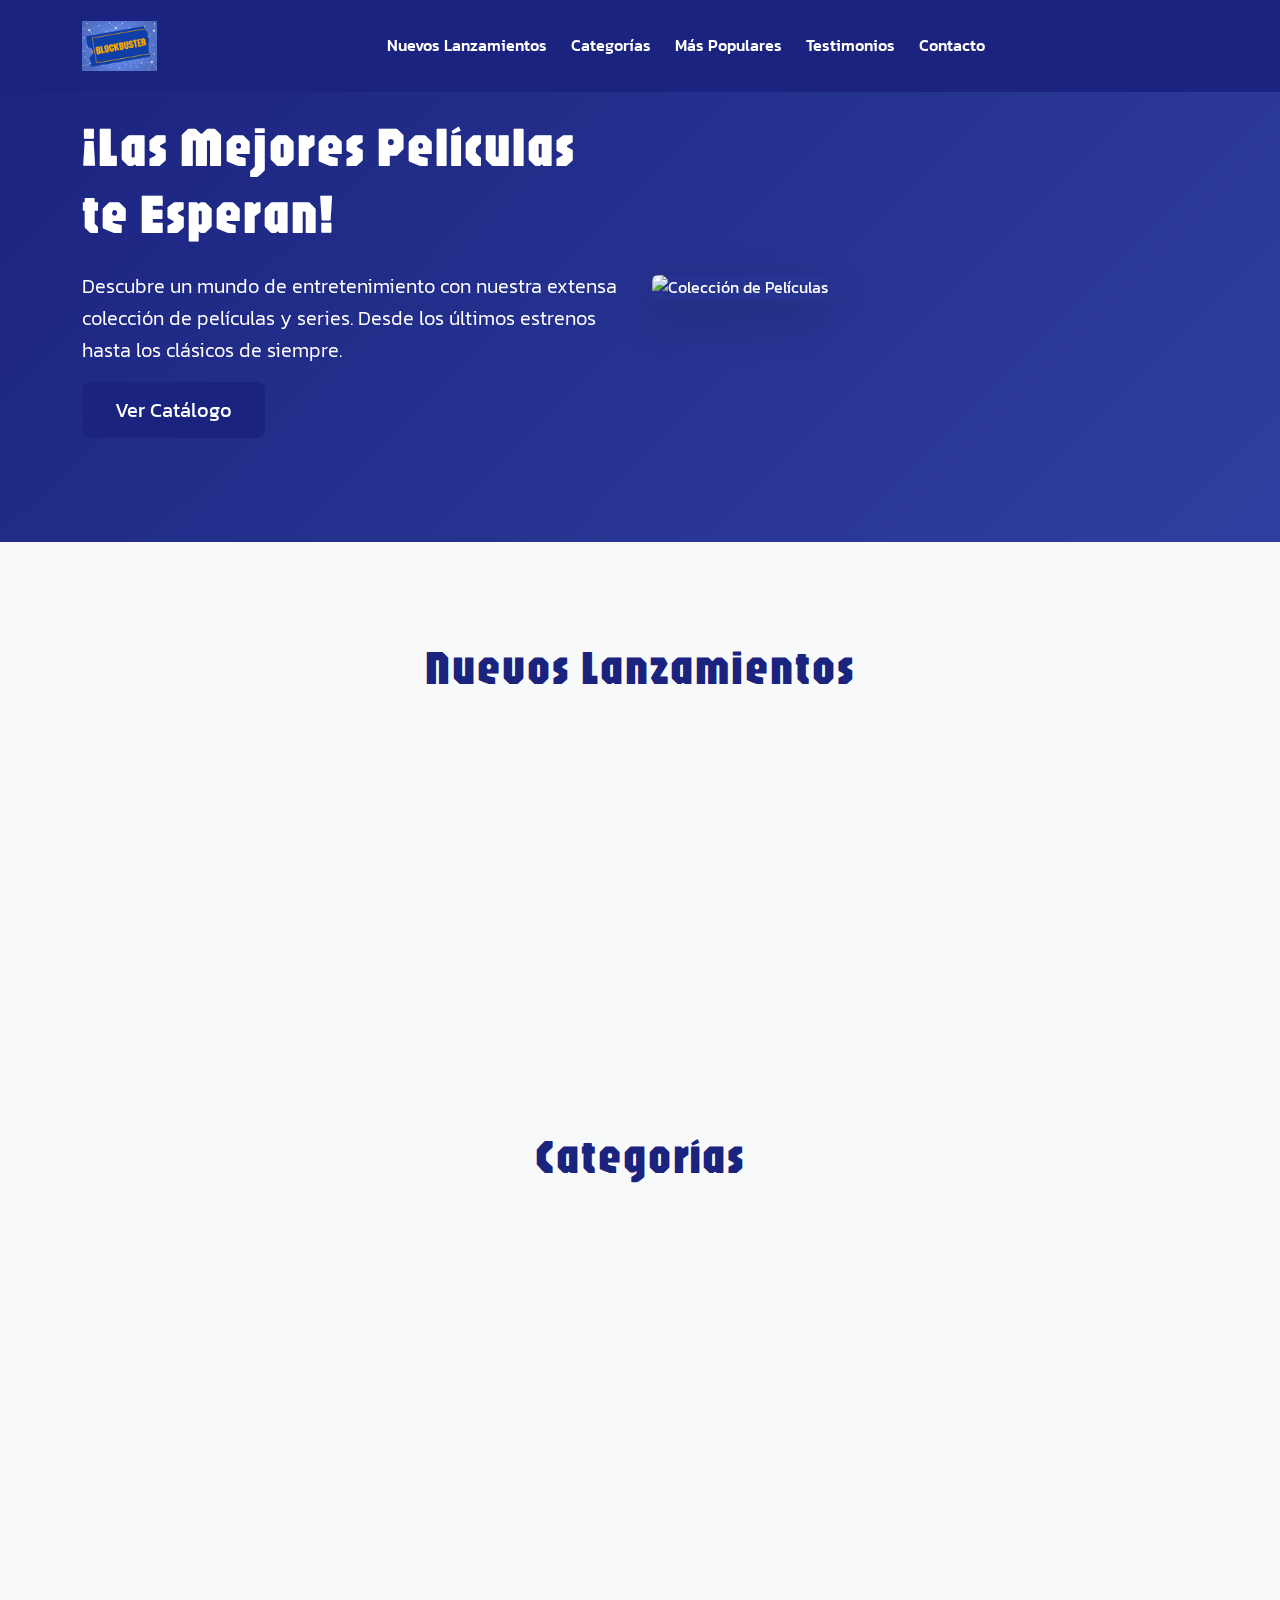
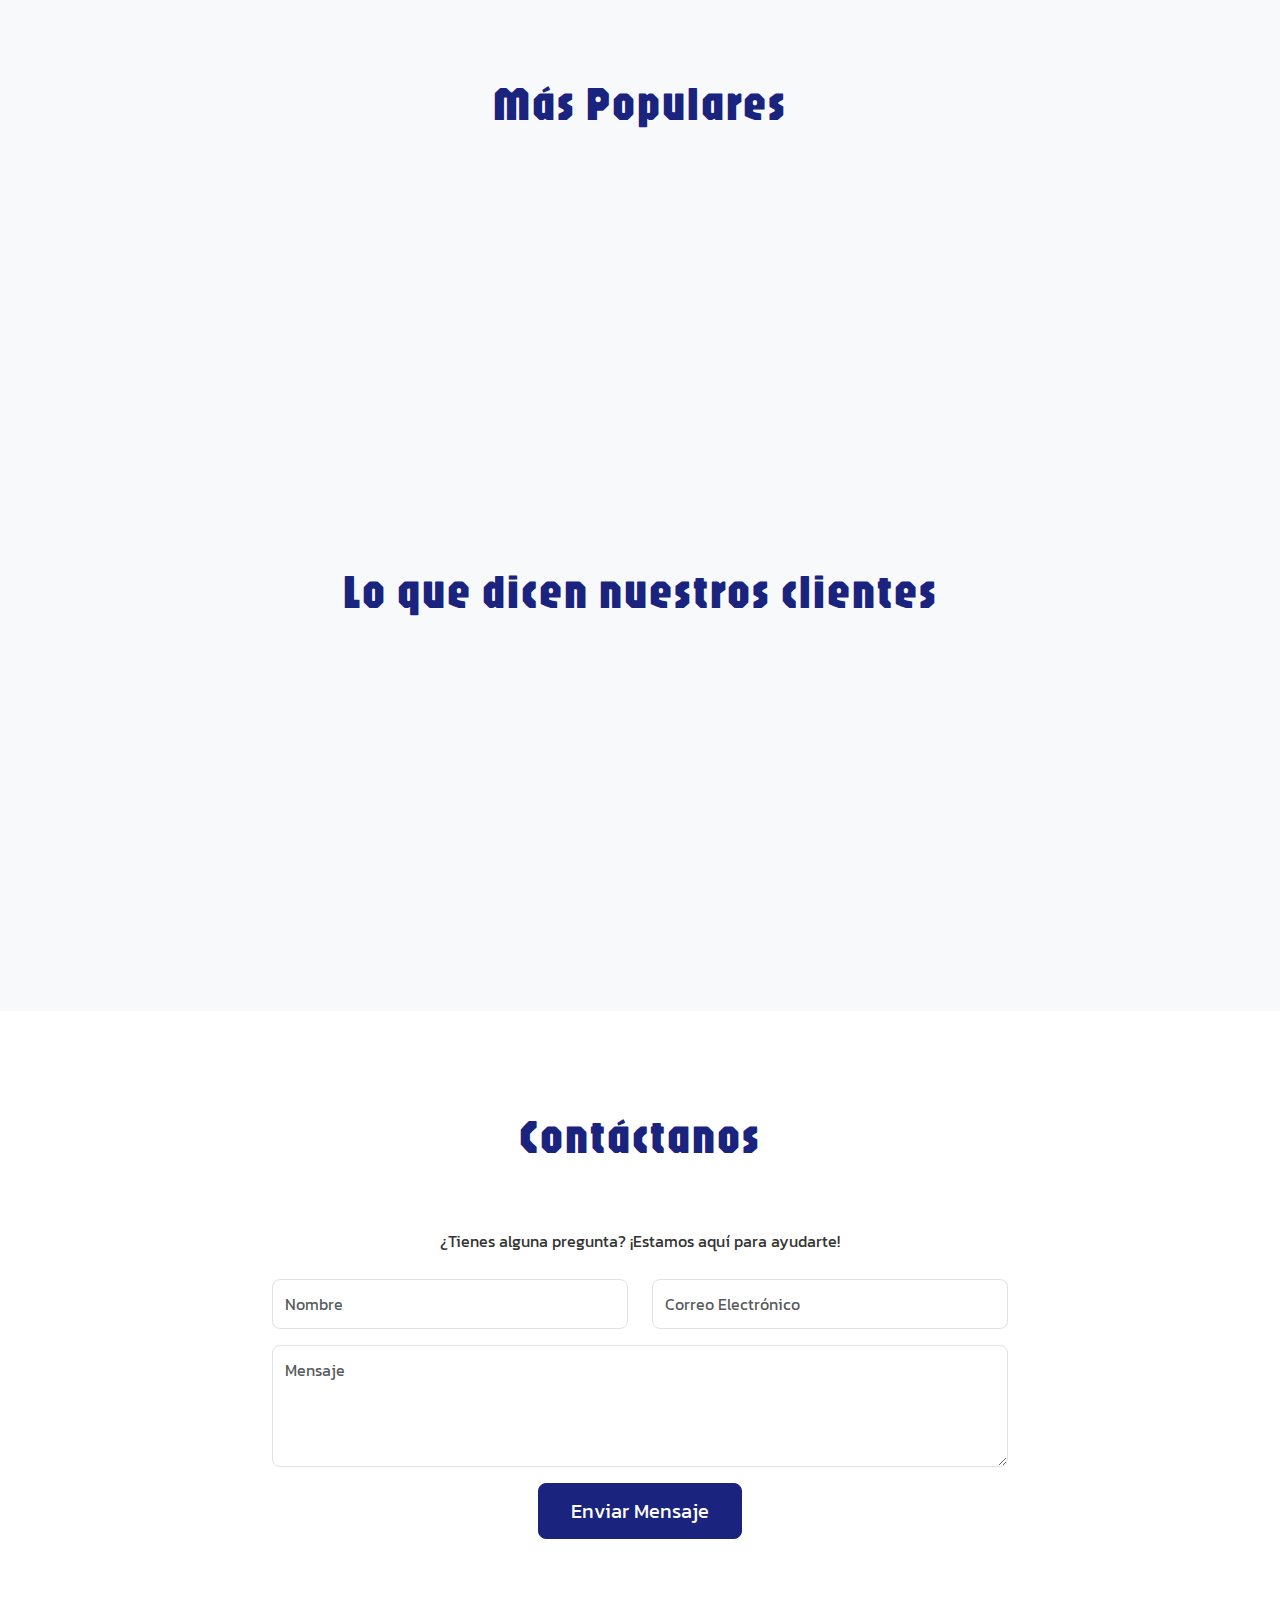
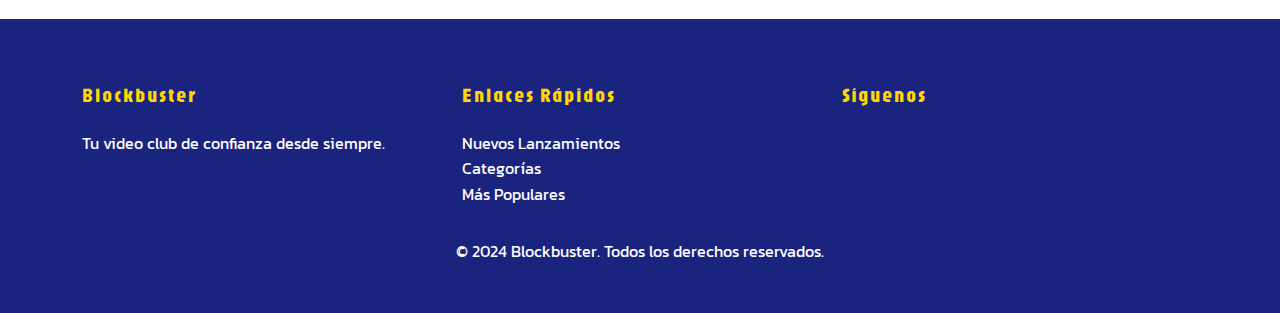
==== index.html @ 4110c4f8 "Add files via upload" ====
<!doctype html>
<html lang="en">
  <head>
    <meta charset="UTF-8" />
    <meta name="viewport" content="width=device-width, initial-scale=1.0" />
    <title>Blockbuster - Tu Video Club Online</title>
    <meta name="description" content="Descubre la mejor selección de películas y series en Blockbuster. ¡Alquila o compra tus favoritos y disfruta de entretenimiento en casa!" />
    <meta name="keywords" content="Blockbuster, películas, series, alquiler, compra, entretenimiento en casa, streaming, DVD, Blu-ray, películas recientes, series populares, entretenimiento familiar" />
    <link href="https://cdn.jsdelivr.net/npm/bootstrap@5.3.3/dist/css/bootstrap.min.css" rel="stylesheet" integrity="sha384-QWTKZyjpPEjISv5WaRU9OFeRpok6YctnYmDr5pNlyT2bRjXh0JMhjY6hW+ALEwIH" crossorigin="anonymous" />
    <link rel="stylesheet" href="./css/index.css" />
    <link rel="stylesheet" href="https://unpkg.com/aos@next/dist/aos.css" />
  </head>
  <body>
    <!-- Navigation -->
    <nav class="navbar navbar-expand-lg navbar-dark fixed-top" id="navbar">
      <div class="container">
        <a class="navbar-brand" href="#">
          <img src="./assets/img/logos/840_560.webp" alt="Blockbuster Logo" class="logo" />
        </a>
        <button class="navbar-toggler" type="button" data-bs-toggle="collapse" data-bs-target="#navbarNav">
          <span class="navbar-toggler-icon"></span>
        </button>
        <div class="collapse navbar-collapse" id="navbarNav">
          <ul class="navbar-nav mx-auto">
            <li class="nav-item">
              <a class="nav-link" href="#nuevos">Nuevos Lanzamientos</a>
            </li>
            <li class="nav-item">
              <a class="nav-link" href="#categorias">Categorías</a>
            </li>
            <li class="nav-item">
              <a class="nav-link" href="#populares">Más Populares</a>
            </li>
            <li class="nav-item">
              <a class="nav-link" href="#testimonios">Testimonios</a>
            </li>
            <li class="nav-item">
              <a class="nav-link" href="#contact">Contacto</a>
            </li>
          </ul>
        </div>
      </div>
    </nav>

    <main>
      <!-- Hero Section -->
      <section class="hero-section">
        <div class="container">
            <div class="row align-items-center">
                <div class="col-lg-6 col-md-6 col-sm-12 mb-4" data-aos="fade-right">
                    <h1 class="display-4 fw-bold">¡Las Mejores Películas te Esperan!</h1>
                    <p class="lead">Descubre un mundo de entretenimiento con nuestra extensa colección de películas y series. Desde los últimos estrenos hasta los clásicos de siempre.</p>
                    <a href="./pages/catalogo.html">
                        <button class="btn btn-primary btn-lg">Ver Catálogo</button>
                    </a>
                </div>
                <div class="col-lg-6 col-md-6 col-sm-12" data-aos="fade-left">
                    <img src="https://images.unsplash.com/photo-1536440136628-849c177e76a1?auto=format&fit=crop&w=800&q=80" alt="Colección de Películas" class="img-fluid rounded shadow-lg" />
                </div>
            </div>
        </div>
    </section>
    

      <!-- Nuevos Lanzamientos -->
      <section id="nuevos" class="movies-section">
        <div class="container">
          <h2 class="text-center mb-5">Nuevos Lanzamientos</h2>
          <div class="row g-4">
            <div class="col-lg-3 col-md-6 col-sm-12" data-aos="zoom-in">
              <div class="movie-card">
                <img src="https://images.unsplash.com/photo-1616530940355-351fabd9524b?auto=format&fit=crop&w=400&q=80" class="card-img-top" alt="Película 1">
                <div class="card-body">
                  <h5 class="card-title">Título de Película</h5>
                  <p class="card-text">Género: Acción</p>
                  <button class="btn btn-primary">Alquilar</button>
                </div>
              </div>
            </div>
            <!-- Repite para más películas -->
          </div>
        </div>
      </section>

      <!-- Categorías -->
      <section id="categorias" class="categories-section">
        <div class="container">
          <h2 class="text-center mb-5">Categorías</h2>
          <div class="row g-4">
            <div class="col-lg-4 col-md-6 col-sm-12" data-aos="fade-up">
              <div class="category-card">
                <img src="https://images.unsplash.com/photo-1512070679279-8988d32161be?auto=format&fit=crop&w=400&q=80" alt="Acción" class="card-img">
                <div class="category-overlay">
                  <h3>Acción</h3>
                </div>
              </div>
            </div>
            <!-- Repite para más categorías -->
          </div>
        </div>
      </section>

      <!-- Películas Populares -->
      <section id="populares" class="popular-section">
        <div class="container">
          <h2 class="text-center mb-5">Más Populares</h2>
          <div class="row g-4">
            <div class="col-lg-3 col-md-6 col-sm-12" data-aos="zoom-in">
              <div class="movie-card popular">
                <span class="badge bg-danger">TOP</span>
                <img src="https://images.unsplash.com/photo-1594909122845-11baa439b7bf?auto=format&fit=crop&w=400&q=80" class="card-img-top" alt="Película Popular">
                <div class="card-body">
                  <h5 class="card-title">Película Popular</h5>
                  <p class="card-text">⭐ 4.8/5</p>
                  <button class="btn btn-primary">Ver Detalles</button>
                </div>
              </div>
            </div>
            <!-- Repite para más películas populares -->
          </div>
        </div>
      </section>

      <!-- Testimonios -->
      <section id="testimonios" class="testimonials-section">
        <div class="container">
          <h2 class="text-center mb-5">Lo que dicen nuestros clientes</h2>
          <div class="row g-4">
            <div class="col-lg-4 col-md-6 col-sm-12" data-aos="fade-up">
              <div class="testimonial-card">
                <div class="testimonial-content">
                  <p>"Excelente servicio y gran variedad de películas. ¡Siempre encuentro lo que busco!"</p>
                  <div class="testimonial-author">
                    <h5>Juan Pérez</h5>
                    <p>⭐⭐⭐⭐⭐</p>
                  </div>
                </div>
              </div>
            </div>
            <!-- Repite para más testimonios -->
          </div>
        </div>
      </section>

      <!-- Contact Section -->
      <section id="contact" class="contact-section">
        <div class="container">
          <h2 class="text-center mb-5">Contáctanos</h2>
          <p class="text-center mb-4">¿Tienes alguna pregunta? ¡Estamos aquí para ayudarte!</p>
          <div class="row justify-content-center">
            <div class="col-lg-8">
              <form id="contact-form" action="https://formspree.io/f/manykbrd" method="POST" class="contact-form">
                <div class="row">
                  <div class="col-md-6 mb-3">
                    <input type="text" name="name" class="form-control" placeholder="Nombre" required />
                  </div>
                  <div class="col-md-6 mb-3">
                    <input name="Email" id="email" type="email" class="form-control" placeholder="Correo Electrónico" required />
                  </div>
                  <div class="col-12 mb-3">
                    <textarea name="message" class="form-control" rows="4" placeholder="Mensaje" required></textarea>
                  </div>
                  <div class="col-12 text-center">
                    <button class="btn btn-primary btn-lg" type="submit">Enviar Mensaje</button>
                  </div>
                </div>
              </form>
              <div id="success-message" class="alert alert-success mt-3 text-center" style="display: none;">
                ¡Mensaje enviado correctamente!
              </div>
            </div>
          </div>
        </div>
      </section>
    </main>

    <footer class="footer">
      <div class="container">
        <div class="row">
          <div class="col-md-4">
            <h5>Blockbuster</h5>
            <p>Tu video club de confianza desde siempre.</p>
          </div>
          <div class="col-md-4">
            <h5>Enlaces Rápidos</h5>
            <ul class="list-unstyled">
              <li><a href="#nuevos">Nuevos Lanzamientos</a></li>
              <li><a href="#categorias">Categorías</a></li>
              <li><a href="#populares">Más Populares</a></li>
            </ul>
          </div>
          <div class="col-md-4">
            <h5>Síguenos</h5>
            <div class="social-links">
              <a href="#" class="me-3"><i class="fab fa-facebook"></i></a>
              <a href="#" class="me-3"><i class="fab fa-twitter"></i></a>
              <a href="#" class="me-3"><i class="fab fa-instagram"></i></a>
            </div>
          </div>
        </div>
        <div class="row mt-3">
          <div class="col text-center">
            <p>&copy; 2024 Blockbuster. Todos los derechos reservados.</p>
          </div>
        </div>
      </div>
    </footer>

    <script src="https://cdn.jsdelivr.net/npm/bootstrap@5.3.3/dist/js/bootstrap.bundle.min.js" integrity="sha384-YvpcrYf0tY3lHB60NNkmXc5s9fDVZLESaAA55NDzOxhy9GkcIdslK1eN7N6jIeHz" crossorigin="anonymous"></script>
    <script src="https://kit.fontawesome.com/your-kit-code.js" crossorigin="anonymous"></script>
    <script src="https://unpkg.com/aos@next/dist/aos.js"></script>
    <script>
      AOS.init({
        easing: 'ease-out-back',
        duration: 1000
      });

      document.getElementById('contact-form').addEventListener('submit', async function (event) {
        event.preventDefault();
        const form = event.target;
        const formData = new FormData(form);

        try {
          const response = await fetch(form.action, {
            method: form.method,
            body: formData,
            headers: { 'Accept': 'application/json' }
          });

          if (response.ok) {
            form.reset();
            document.getElementById('success-message').style.display = 'block';
            setTimeout(() => {
              document.getElementById('success-message').style.display = 'none';
            }, 5000);
          } else {
            throw new Error('Error en el envío');
          }
        } catch (error) {
          alert('No se pudo enviar el formulario. Por favor, inténtalo de nuevo.');
        }
      });
    </script>
  </body>
</html>
---- css/index.css ----
@import url('https://fonts.googleapis.com/css2?family=Jaro:opsz@6..72&display=swap');
@import url('https://fonts.googleapis.com/css2?family=Jaro:opsz@6..72&family=Kanit:ital,wght@0,100;0,200;0,300;0,400;0,500;0,600;0,700;0,800;0,900;1,100;1,200;1,300;1,400;1,500;1,600;1,700;1,800;1,900&display=swap');

:root {
  --primary-color: #1a237e;
  --secondary-color: #ffd700;
  --text-color: #333;
  --navbar-bg: rgba(26, 35, 126, 0.95);
  --navbar-hover: #ffd700;
  --transition: all 0.3s ease;
}

body {
  background-color: #f8f9fa;
  color: var(--text-color);
  font-family: 'Kanit', sans-serif;
  line-height: 1.6;
}

/* Typography */
h1, h2, h3, h4, h5, h6 {
  font-family: "Jaro", sans-serif;
  letter-spacing: 2px;
  color: var(--primary-color);
}

h1 {
  font-size: clamp(2.5rem, 5vw, 4rem);
  margin-bottom: 1.5rem;
}

h2 {
  font-size: clamp(2rem, 4vw, 3rem);
  padding: 1rem 0;
}

/* Navigation */
.navbar {
  background-color: var(--navbar-bg);
  transition: var(--transition);
  padding: 1rem 0;
}

.navbar .logo {
  max-height: 50px;
  width: auto;
}

.navbar-nav .nav-link {
  color: white !important;
  transition: var(--transition);
  padding: 0.5rem 1rem;
  margin: 0 0.25rem;
  font-weight: 500;
}

.navbar-nav .nav-link:hover,
.navbar .active {
  color: var(--navbar-hover) !important;
}

.navbar-toggler {
  border-color: var(--navbar-hover);
  padding: 0.5rem;
}

/* Sections */
section {
  padding: 5rem 0;
}

.hero-section {
  padding-top: 7rem;
  background: linear-gradient(135deg, #1a237e 0%, #303f9f 100%);
  color: white;
}

.hero-section h1,
.hero-section p {
  color: white;
}

/* Movie Cards */
.movie-card {
  background: white;
  border-radius: 10px;
  overflow: hidden;
  box-shadow: 0 4px 6px rgba(0, 0, 0, 0.1);
  transition: var(--transition);
  height: 100%;
}

.movie-card:hover {
  transform: translateY(-5px);
  box-shadow: 0 8px 15px rgba(0, 0, 0, 0.2);
}

.movie-card img {
  width: 100%;
  height: 300px;
  object-fit: cover;
}

.movie-card .card-body {
  padding: 1.5rem;
}

.movie-card.popular {
  position: relative;
}

.movie-card .badge {
  position: absolute;
  top: 1rem;
  right: 1rem;
  padding: 0.5rem 1rem;
  font-size: 0.9rem;
}

/* Category Cards */
.category-card {
  position: relative;
  border-radius: 10px;
  overflow: hidden;
  height: 250px;
}

.category-card img {
  width: 100%;
  height: 100%;
  object-fit: cover;
}

.category-overlay {
  position: absolute;
  bottom: 0;
  left: 0;
  right: 0;
  background: linear-gradient(to top, rgba(0,0,0,0.8), transparent);
  padding: 2rem;
  color: white;
}

/* Testimonial Cards */
.testimonial-card {
  background: white;
  padding: 2rem;
  border-radius: 10px;
  box-shadow: 0 4px 6px rgba(0, 0, 0, 0.1);
  height: 100%;
}

.testimonial-author {
  margin-top: 1rem;
  padding-top: 1rem;
  border-top: 1px solid #eee;
}

/* Contact Form */
.contact-section {
  background-color: white;
}

.contact-form .form-control {
  padding: 0.75rem;
  border-radius: 8px;
  border: 1px solid #dee2e6;
  transition: var(--transition);
}

.contact-form .form-control:focus {
  border-color: var(--primary-color);
  box-shadow: 0 0 0 0.2rem rgba(26, 35, 126, 0.25);
}

.btn-primary {
  background-color: var(--primary-color);
  border-color: var(--primary-color);
  padding: 0.75rem 2rem;
  transition: var(--transition);
}

.btn-primary:hover {
  background-color: var(--secondary-color);
  border-color: var(--secondary-color);
  color: var(--primary-color);
}

/* Footer */
.footer {
  background-color: var(--primary-color);
  color: white;
  padding: 4rem 0 2rem;
}

.footer h5 {
  color: var(--secondary-color);
  margin-bottom: 1.5rem;
}

.footer a {
  color: white;
  text-decoration: none;
  transition: var(--transition);
}

.footer a:hover {
  color: var(--secondary-color);
}

.social-links a {
  font-size: 1.5rem;
}

/* Media Queries */
@media (max-width: 768px) {
  section {
    padding: 3rem 0;
  }
  
  .hero-section {
    padding-top: 5rem;
  }
  
  .navbar-collapse {
    background-color: var(--navbar-bg);
    padding: 1rem;
    border-radius: 8px;
    margin-top: 1rem;
  }

  .movie-card img {
    height: 250px;
  }
}

@media (max-width: 576px) {
  .container {
    padding-left: 1.5rem;
    padding-right: 1.5rem;
  }

  .category-card {
    height: 200px;
  }
}
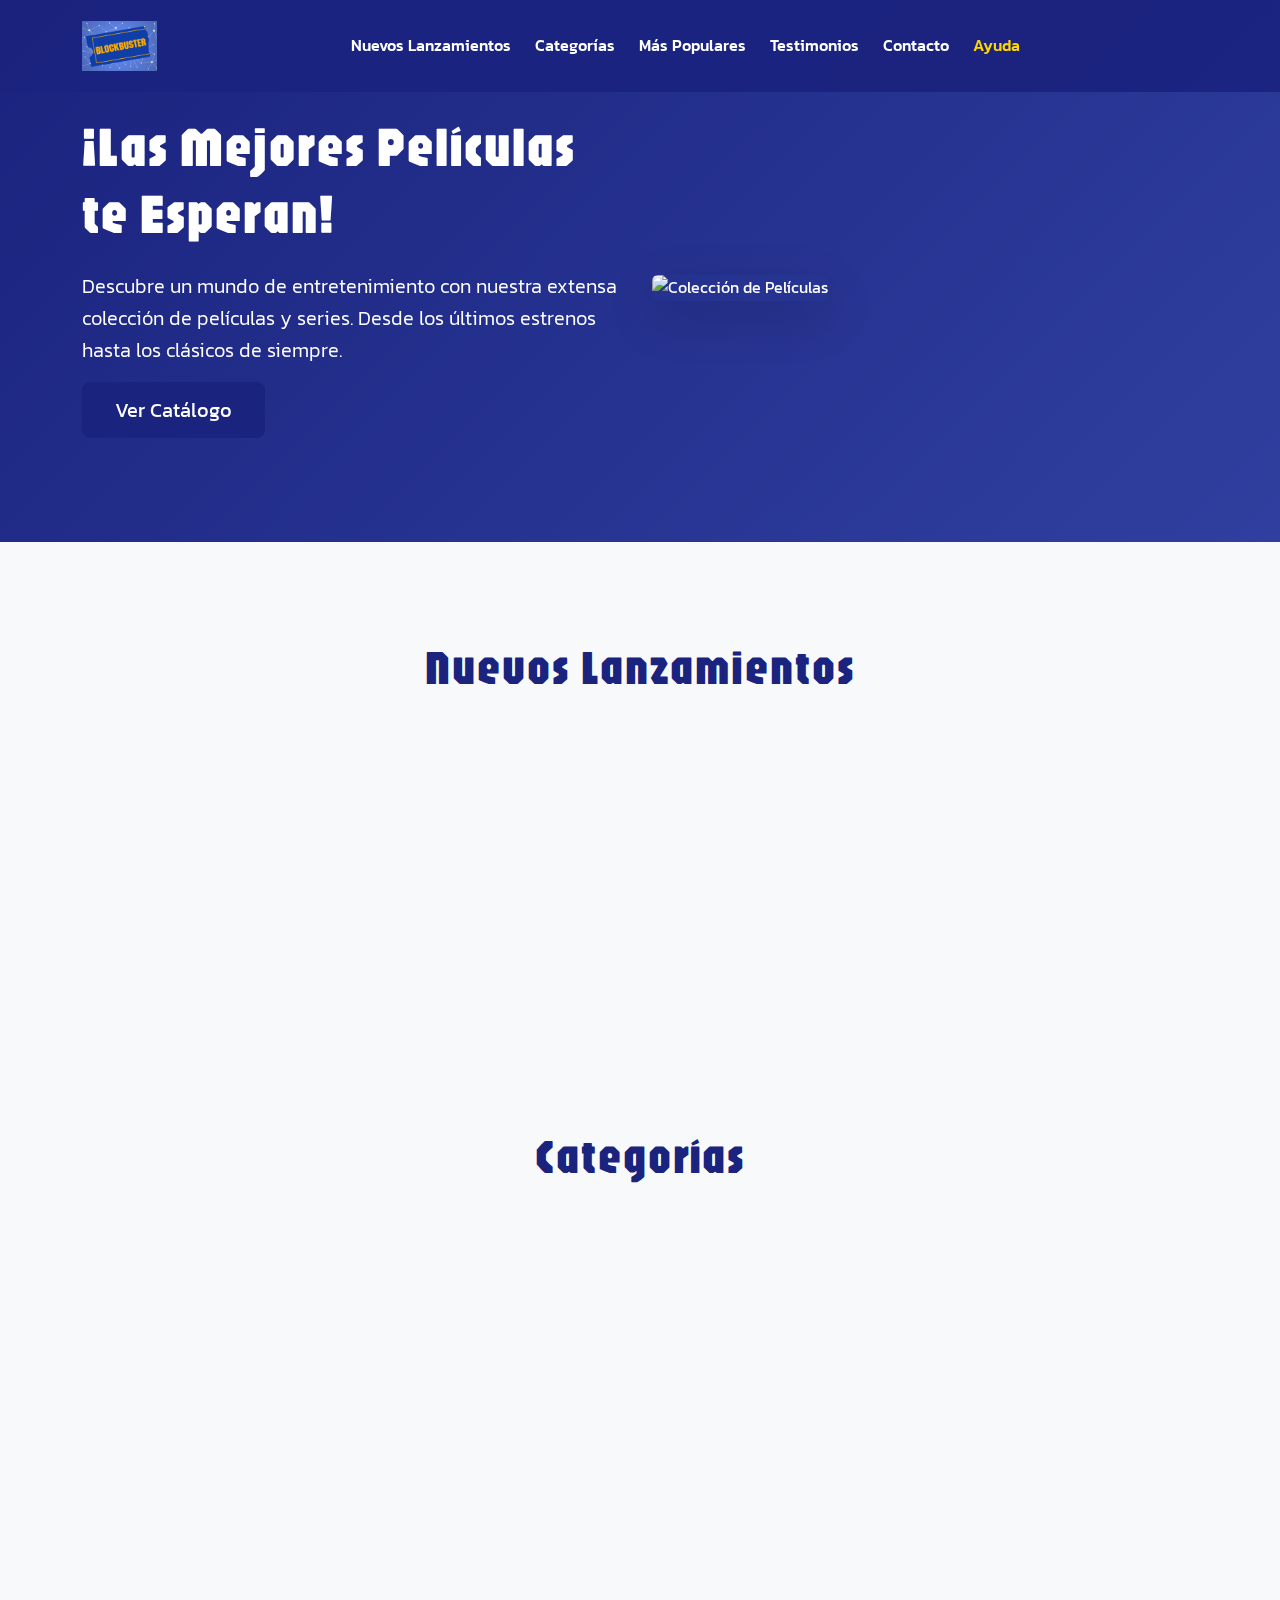
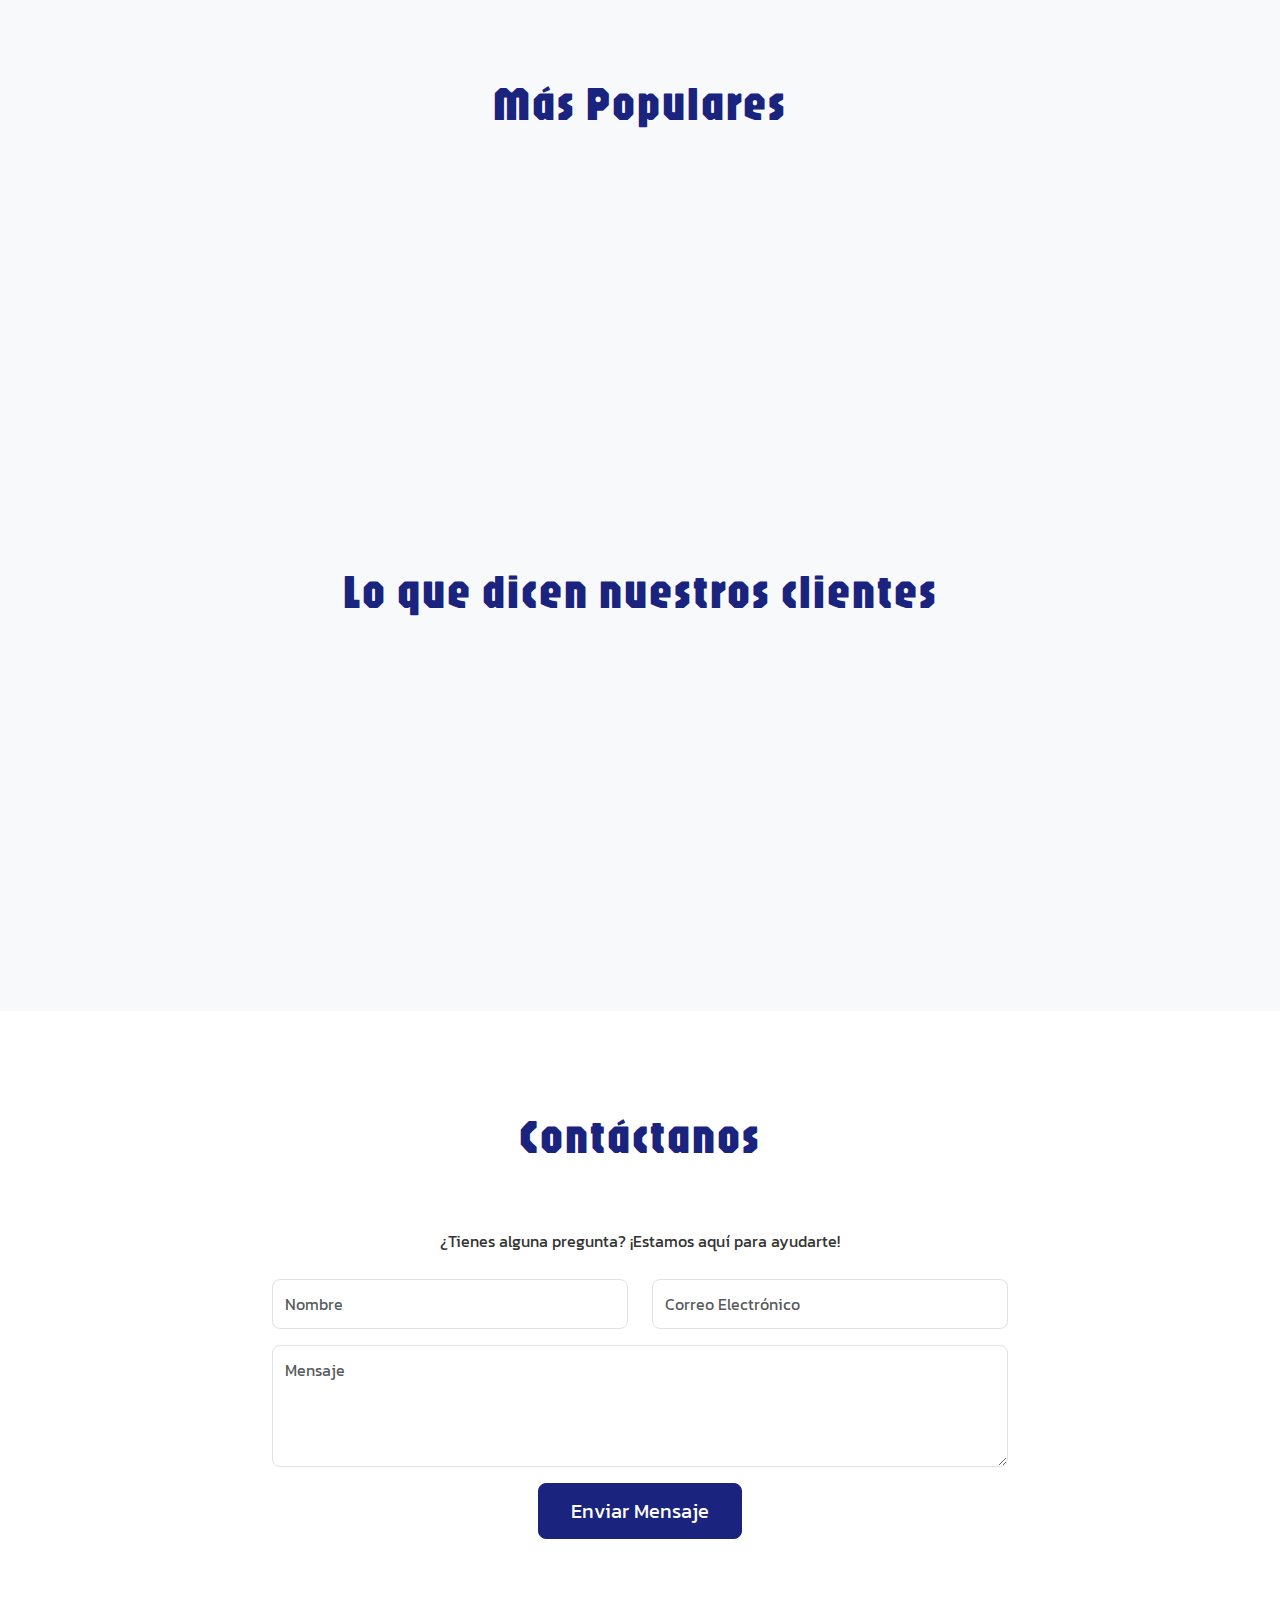
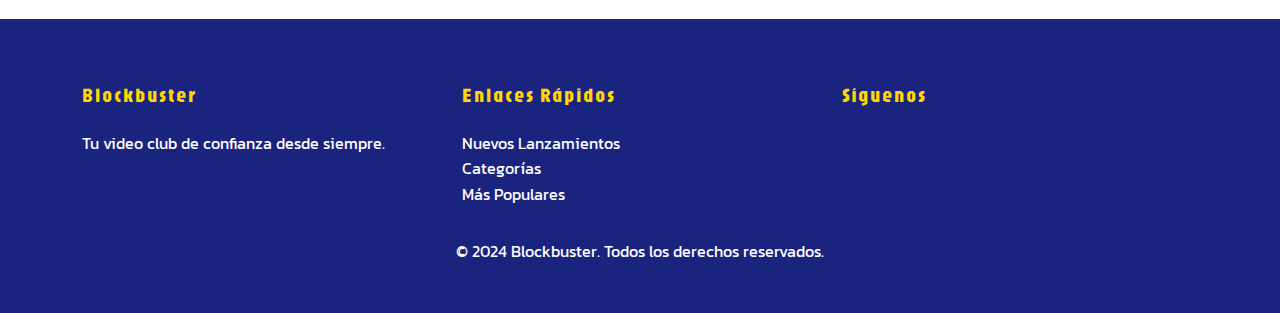
==== commit 8d5f8190: "Add files via upload" ====
--- a/index.html
+++ b/index.html
@@ -37,6 +37,9 @@
             <li class="nav-item">
               <a class="nav-link" href="#contact">Contacto</a>
             </li>
+            <li class="nav-item">
+              <a class="nav-link active" href="./pages/ayuda.html">Ayuda</a>
+            </li>
           </ul>
         </div>
       </div>
@@ -205,6 +208,20 @@
         </div>
       </div>
     </footer>
+
+    <!--Start of Tawk.to Script-->
+    <script type="text/javascript">
+      var Tawk_API=Tawk_API||{}, Tawk_LoadStart=new Date();
+      (function(){
+      var s1=document.createElement("script"),s0=document.getElementsByTagName("script")[0];
+      s1.async=true;
+      s1.src='https://embed.tawk.to/675777be49e2fd8dfef58f40/1iemqngko';
+      s1.charset='UTF-8';
+      s1.setAttribute('crossorigin','*');
+      s0.parentNode.insertBefore(s1,s0);
+      })();
+      </script>
+      <!--End of Tawk.to Script-->
 
     <script src="https://cdn.jsdelivr.net/npm/bootstrap@5.3.3/dist/js/bootstrap.bundle.min.js" integrity="sha384-YvpcrYf0tY3lHB60NNkmXc5s9fDVZLESaAA55NDzOxhy9GkcIdslK1eN7N6jIeHz" crossorigin="anonymous"></script>
     <script src="https://kit.fontawesome.com/your-kit-code.js" crossorigin="anonymous"></script>
